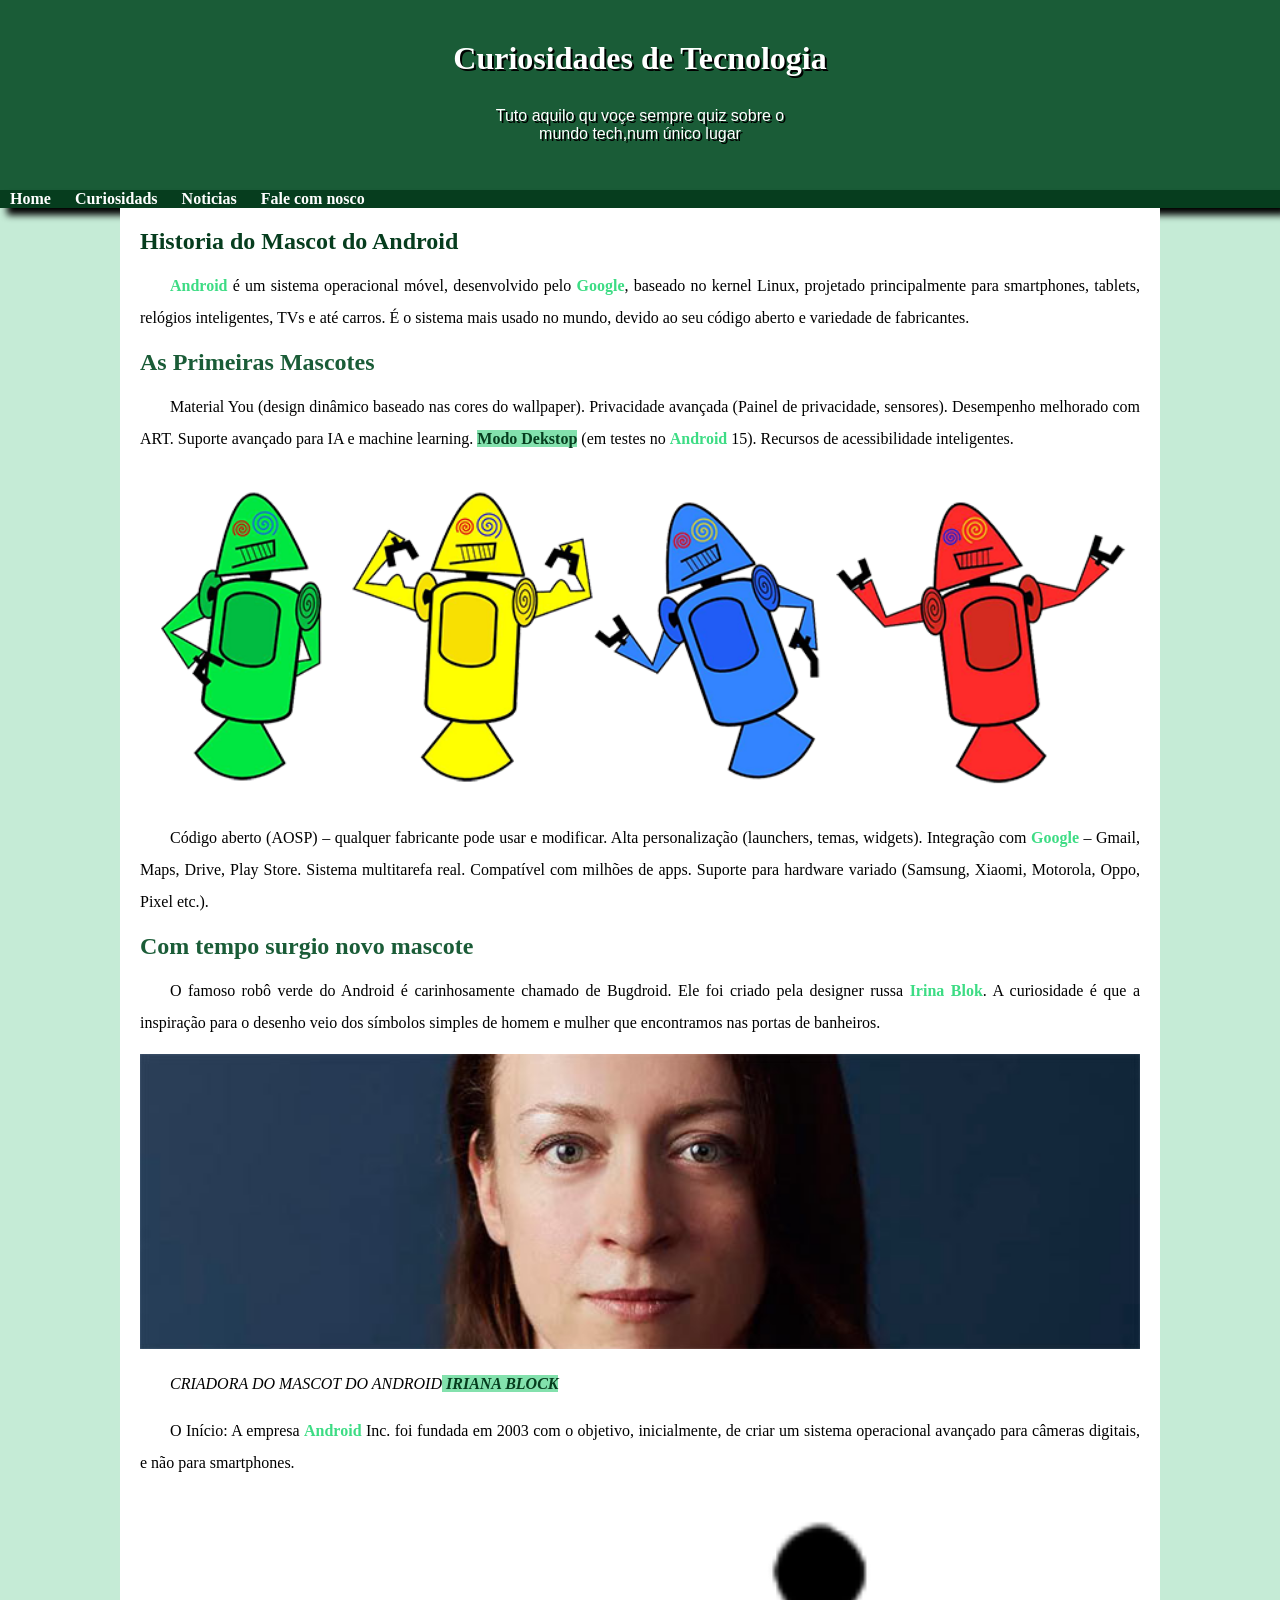
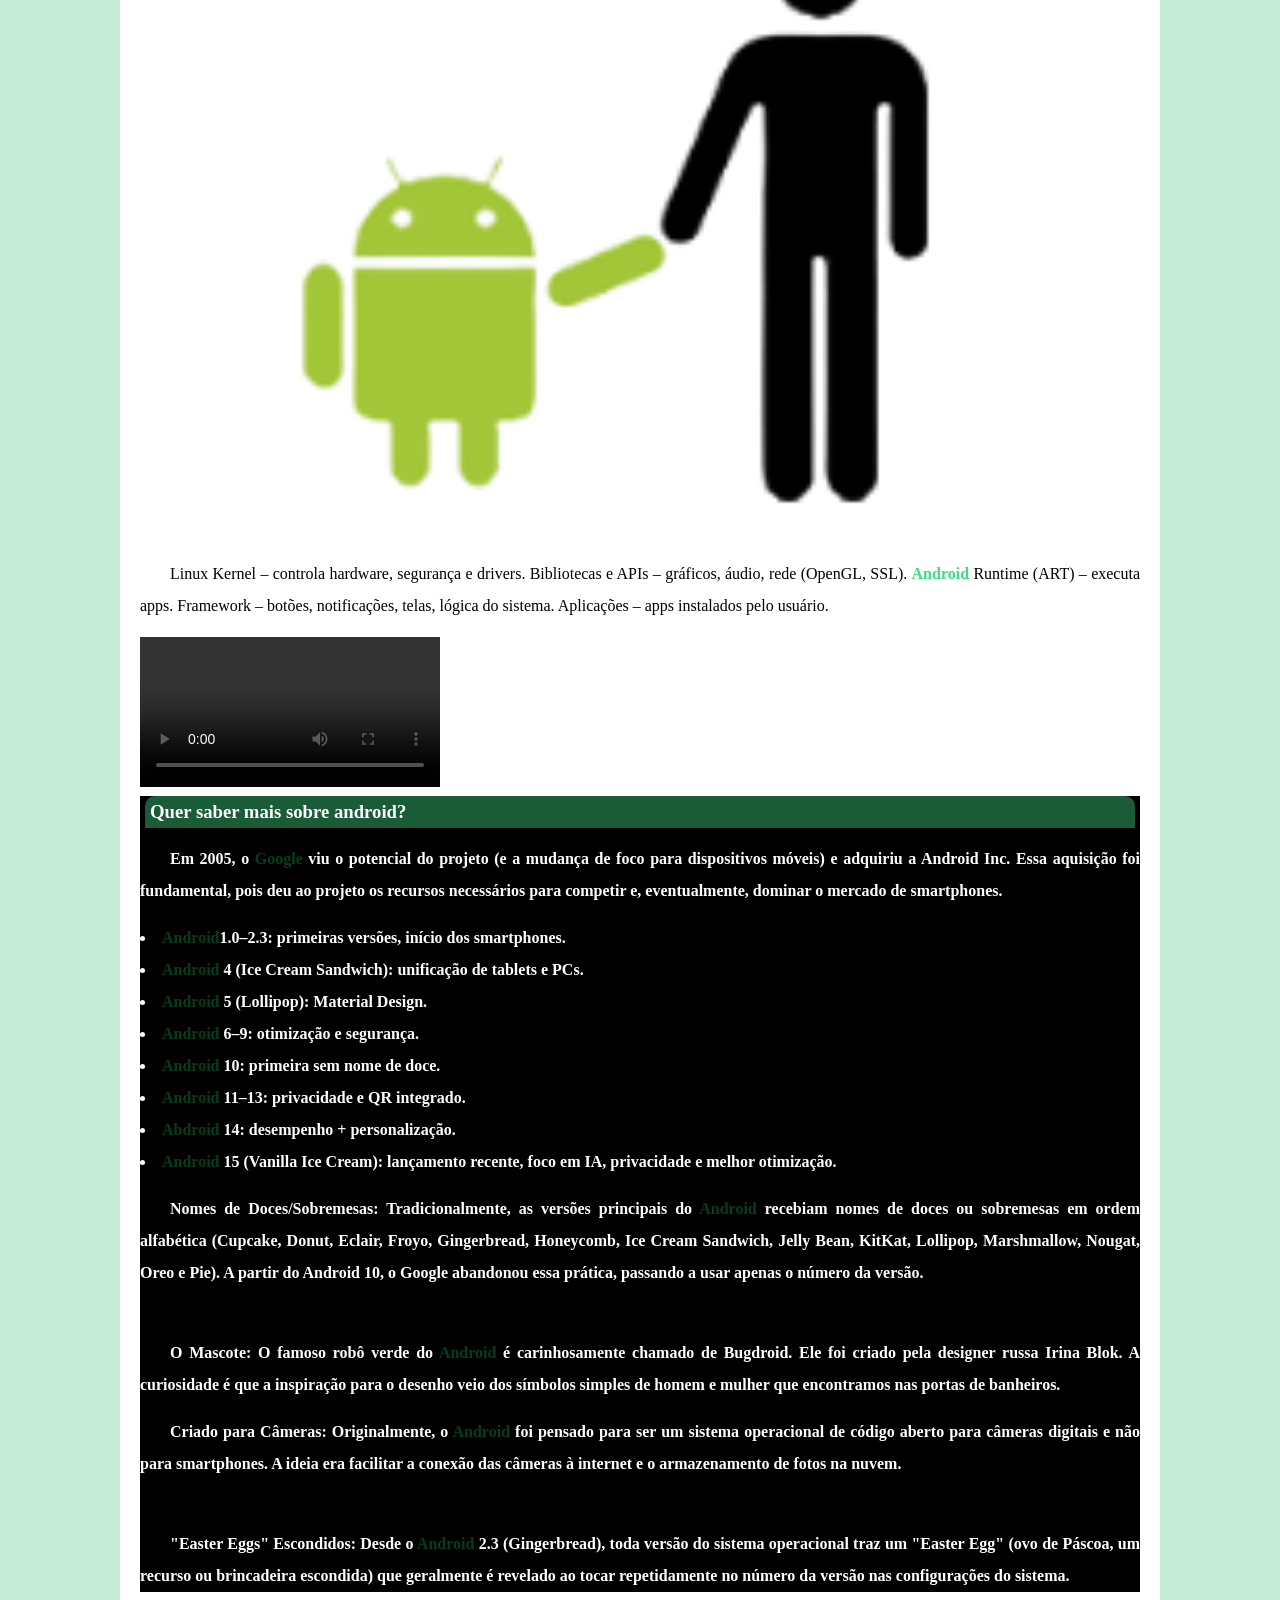
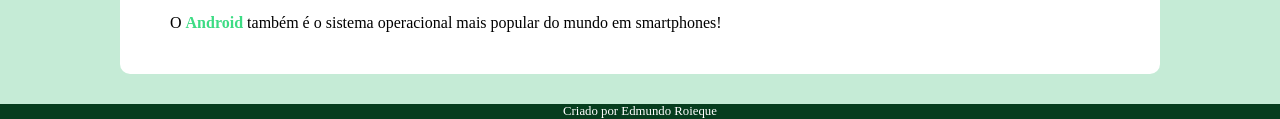
==== index.html @ cf729985 "Move arquivos para a raiz" ====
<!DOCTYPE html>

<html lang="pt">
<head>
  <meta http-equiv="CONTENT-TYPE" content="text/html; charset=UTF-8">
  <title>Como Surgio o Mascote do Android</title>
  <link rel="icon"  type="image/x-icon" href="css/imagem/favicon(1).ico">
    <link rel="stylesheet" href="css/estilo.css">
</head>
<body>
  <header>
    <h1> Curiosidades de Tecnologia</h1>
    <p> Tuto aquilo qu voçe sempre quiz sobre o mundo tech,num único lugar</p>
    
  </header>
  <nav>
    <a href="#">Home</a>
    <a href="#">Curiosidads</a>
    <a href="#">Noticias</a>
    <a href="#">Fale com nosco</a>
  </nav>
  <main>
    <article>
      <h1> 
        Historia do Mascot do Android
      </h1>
      <p>
        <strong>Android</strong> é um sistema operacional móvel, desenvolvido pelo <strong>Google</strong>, baseado no kernel Linux, projetado principalmente para smartphones, tablets, relógios inteligentes, TVs e até carros.
        É o sistema mais usado no mundo, devido ao seu código aberto e variedade de fabricantes.
      </p>
      <h2>
        As Primeiras Mascotes
      </h2>
      <p>Material You (design dinâmico baseado nas cores do wallpaper).
        Privacidade avançada (Painel de privacidade, sensores).
        Desempenho melhorado com ART.
        Suporte avançado para IA e machine learning.
        <a href="https://share.google/ZViBMnl83gEP2GgQC" target="_black">Modo Dekstop</a> (em testes no <strong>Android</strong> 15).
        Recursos de acessibilidade inteligentes.
      </p>
      <picture>
        <source media="(max-width: 800px)" srcset="imagem/imagem_pequena.png">
        <img src="imagem/imagem1.png" alt="primeiro mascote de android" >
      </picture>
      
      <p>
        Código aberto (AOSP) – qualquer fabricante pode usar e modificar.
        Alta personalização (launchers, temas, widgets).
        Integração com <strong>Google</strong> – Gmail, Maps, Drive, Play Store.
        Sistema multitarefa real.
        Compatível com milhões de apps.
        Suporte para hardware variado (Samsung, Xiaomi, Motorola, Oppo, Pixel etc.).
       </p>
      <h2>
        Com tempo surgio novo mascote
      </h2>
      <p>
        O famoso robô verde do Android é carinhosamente chamado de Bugdroid. Ele foi criado pela designer russa <strong>Irina Blok</strong>. A curiosidade é que a inspiração para o desenho veio dos símbolos simples de homem e mulher que encontramos nas portas de banheiros.
      </p>
      <picture>
        <source media="(max-width: 800px)" srcset="imagem/imagem_pequena2.jpeg">
        
      <img src="imagem/imagem2.jpg" alt="Irina criadora do mascot">
      </picture>
      <p>
        <i> CRIADORA DO MASCOT DO ANDROID<a href="https://share.google/k5J8vUS83o6iDdPIf" target="_black"> IRIANA BLOCK</a></i>
      </p>
      <p>
        O Início: A empresa <strong>Android</strong> Inc. foi fundada em 2003 com o objetivo, inicialmente, de criar um sistema operacional avançado para câmeras digitais, e não para smartphones.
      </p>
      <img src="imagem/imagem3.png" alt="android">
      <p>
        Linux Kernel – controla hardware, segurança e drivers.
        Bibliotecas e APIs – gráficos, áudio, rede (OpenGL, SSL).
        <strong>Android</strong> Runtime (ART) – executa apps.
        Framework – botões, notificações, telas, lógica do sistema.
        Aplicações – apps instalados pelo usuário.
        
      </p>
      <video controls style="max-width: 100%; height: auto;">
        <source src="imagem/meu-vidio.mp4" type="video/mp4">
     </video>
      
      <aside>
        <h3> Quer saber mais sobre android?</h3>
        <p>
          Em 2005, o <strong>Google</strong> viu o potencial do projeto (e a mudança de foco para dispositivos móveis) e adquiriu a Android Inc. Essa aquisição foi fundamental, pois deu ao projeto os recursos necessários para competir e, eventualmente, dominar o mercado de smartphones.
        </p>
        <ul>
          <li><strong>Android</strong>1.0–2.3: primeiras versões, início dos smartphones.</li>
          <li><strong>Android</strong> 4 (Ice Cream Sandwich): unificação de tablets e PCs.</li>
          <li><strong>Android</strong> 5 (Lollipop): Material Design.</li>
          <li><strong>Android</strong> 6–9: otimização e segurança.</li>
          <li><strong>Android</strong> 10: primeira sem nome de doce.</li>
          <li><strong>Android</strong> 11–13: privacidade e QR integrado.</li>
          <li><strong>Abdroid</strong> 14: desempenho + personalização.</li>
          <li><strong>Android</strong> 15 (Vanilla Ice Cream): lançamento recente, foco em IA, privacidade e melhor otimização. </li>
        </ul>
        <p>
           ​Nomes de Doces/Sobremesas: Tradicionalmente, as versões principais do <strong>Android</strong> recebiam nomes de doces ou sobremesas em ordem alfabética (Cupcake, Donut, Eclair, Froyo, Gingerbread, Honeycomb, Ice Cream Sandwich, Jelly Bean, KitKat, Lollipop, Marshmallow, Nougat, Oreo e Pie). A partir do Android 10, o Google abandonou essa prática, passando a usar apenas o número da versão.
        </p>
        ​<p>
          O Mascote: O famoso robô verde do <strong>Android</strong> é carinhosamente chamado de Bugdroid. Ele foi criado pela designer russa Irina Blok. A curiosidade é que a inspiração para o desenho veio dos símbolos simples de homem e mulher que encontramos nas portas de banheiros.
        ​</p>
        <p>
          Criado para Câmeras: Originalmente, o <strong>Android</strong> foi pensado para ser um sistema operacional de código aberto para câmeras digitais e não para smartphones. A ideia era facilitar a conexão das câmeras à internet e o armazenamento de fotos na nuvem.
        </p>
        ​<p>
          "Easter Eggs" Escondidos: Desde o <strong>Android</strong> 2.3 (Gingerbread), toda versão do sistema operacional traz um "Easter Egg" (ovo de Páscoa, um recurso ou brincadeira escondida) que geralmente é revelado ao tocar repetidamente no número da versão nas configurações do sistema.
        </p>
      </aside>
      <p>
      O <strong>Android</strong> também é o sistema operacional mais popular do mundo em smartphones!
      </p>
    </article>
  </main>
  <footer>
    <p>
      Criado por Edmundo Roieque
    </p>
  </footer>
</body>
</html>
---- css/estilo.css ----
@charset "UTF-8";
@font-face {
    font-family: android; /* Nome que você vai usar no CSS */
    src: url('IDroid Bold italic.otf') format('truetype'); /* Caminho para o arquivo da fonte */
}
@font-face {
    font-family: "bebas"; /* Nome que você vai usar no CSS */
    src: url('bebas/BebasNeue-Regular.ttf') format('truetype'); /* Caminho para o arquivo da fonte */
}

:root{
  --cor1:#c5ebd6;
  --cor2:#83e1ad;
  --cor3:#3ddc84;
  --cor4:#2fa866;
  --cor5:#1a5c37;
  --cor6:#063d1e;
  --font-padrao:arial,verdana,sans-serf;
  --fonte-destaque: bebas;
  --fonte-android:android;
}

* {
  margin: 0px;
  padding: 0px;
}

body{
  background-color: var(--cor1);
}



header{
  background : var(--cor5) ; 
    min-height: 150px;
    text-align: center;
    padding-top: 40px;
}

header > h1{
  font-family: var(--fonte-destaque);
  color:white;
    padding-bottom: 30px;
    font-size: 3m;
    text-shadow: 2px 2px 0px black;
}

header > p{
    font-family: var(--font-padrao);
  color : white;
    max-width: 300px;
    margin: auto;
    text-shadow: 2px 2px 0px black;
}
nav {
  background: var(--cor6);
    box-shadow: 7px 7px 7px black
}
nav > a {
    color : white;
    padding: 10px;
    
   text-decoration: navy; 
    font-weight: bold;
    transition-duration: 1s;
}
nav > a :hover {
    background-color: var(--cor3);
    color : var(--cor6);
}

main {
    
  min-width: 300px;
  max-width: 1000px;
  margin: auto;
  background: white;
    padding: 20px;
    margin-bottom: 30px;
    border-bottom-left-radius: 10px;
    border-bottom-right-radius: 10px;
}

main h1 {
  font-family: var(--fonte-android);
  color:var(--cor6);
}
main h2 {
    font-family: var(--fonte-android);
    color: var(--cor5);
    font-size: 1.5em;
    
}
main p {
    margin: 15px 0px 15px 0px;
    text-align: justify;
    text-indent: 30px;
    line-height: 2em;
}

main strong{
    color : var(--cor3);
    font-weight: bold;
    
}
main a{
    text-decoration: navy;
    font-weight: bold;
    color : var(--cor6);
    background-color:var(--cor2);
    
}
main a :hover{
    text-decoration: underline;
    color : var(--cor3);
}

main img {
  width: 100%;
}
aside {
    background-color:black; /*var(--cor2);*/
    color: white;
    font-weight: bold;
}
aside h3 {
    background-color: var(--cor5);
    color: white;
    padding: 5px;
    margin: 5px 5px 0px 5px ;
   border-radius: 10px 10px 0px 0px
}
aside  strong{
    color: var(--cor6);
    font-weight: bold;
}

aside > ul{
    list-style-position: inside;
    padding:0px;
}
aside > ul > li{
    line-height: 2em;
    text-align: justify;
}

footer{
  background: var(--cor6);
  color : white;
    text-align: center;
    font-size: 0.8em;
}
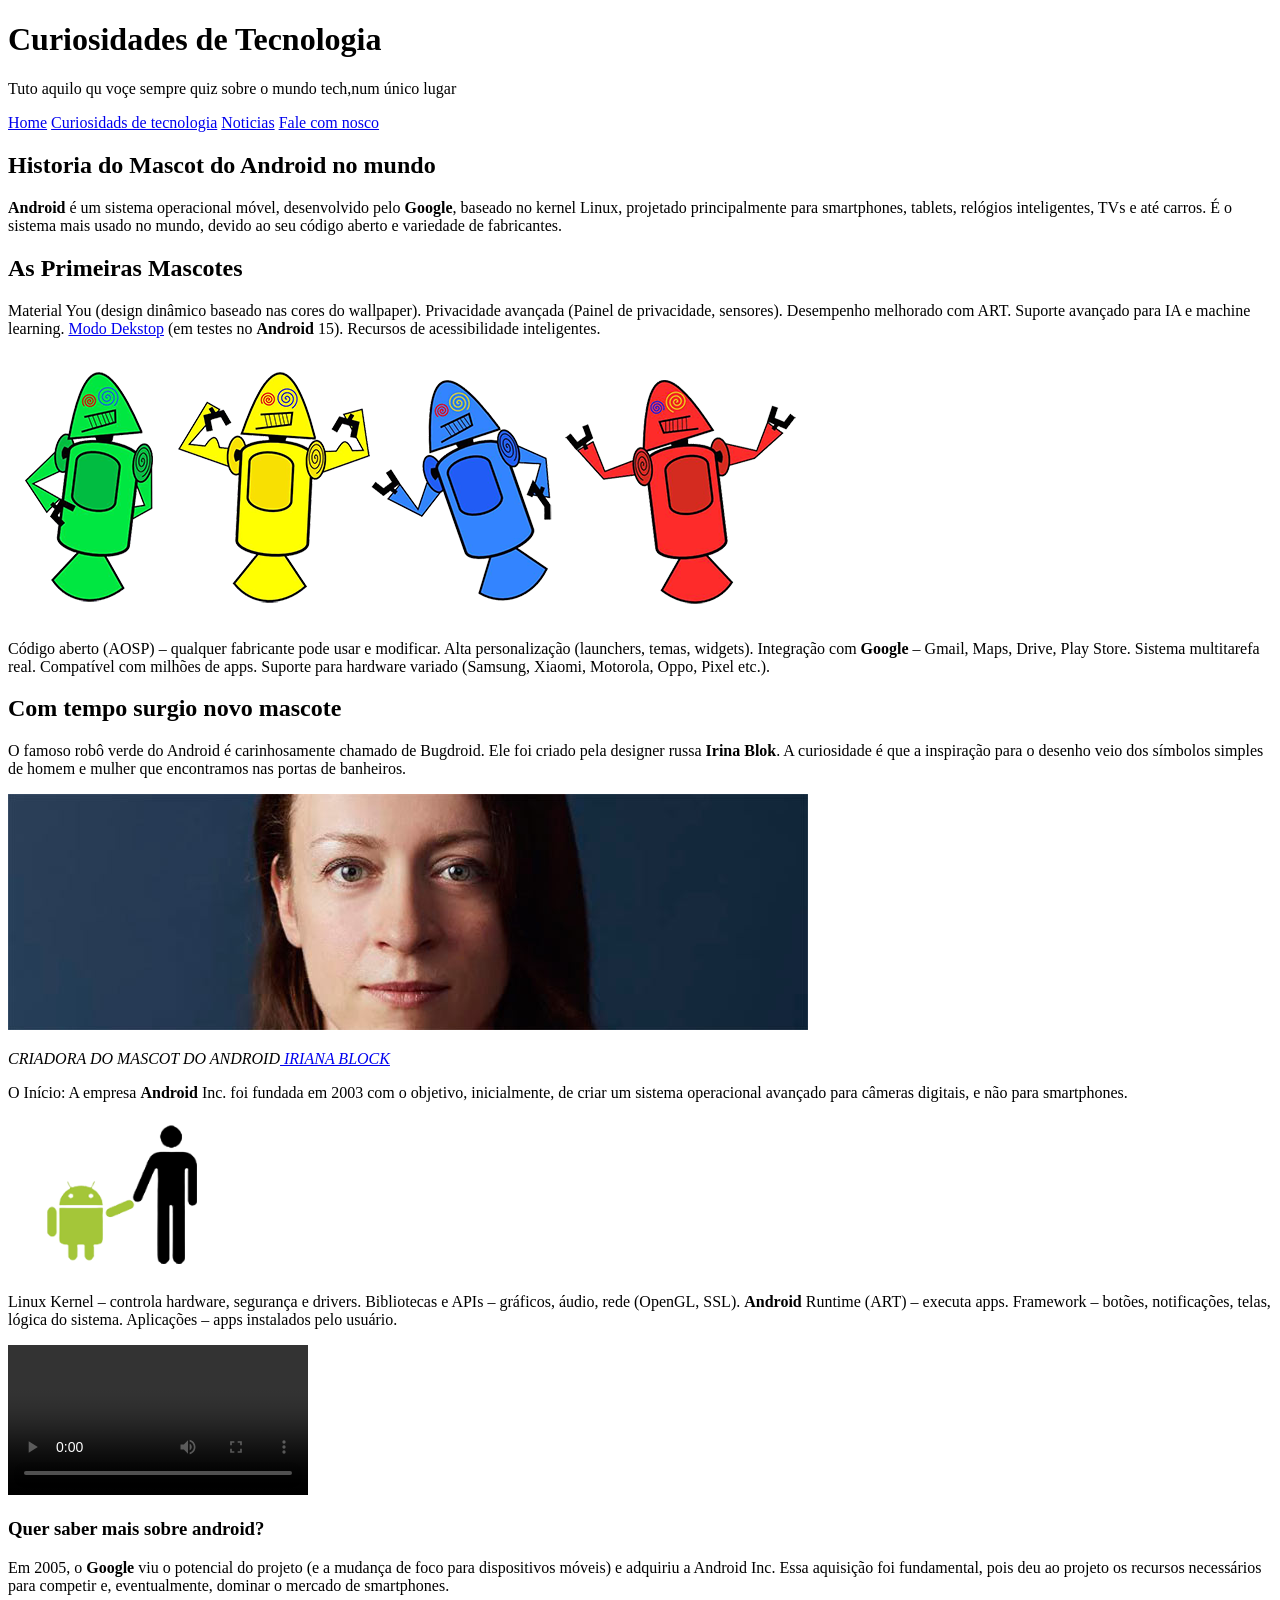
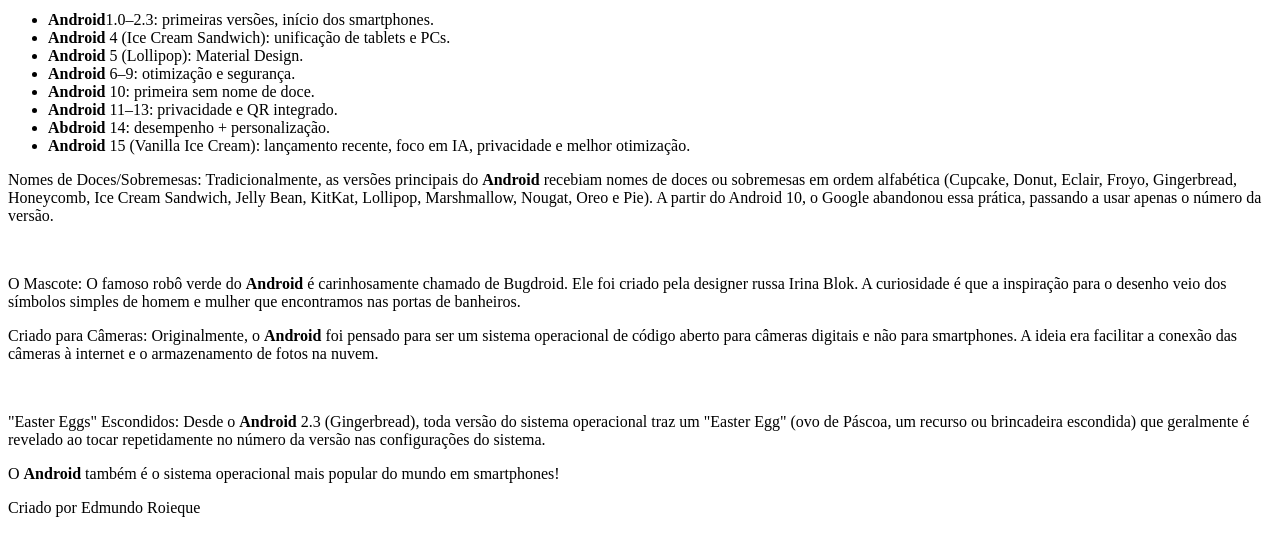
==== commit ce9c46db: "adicionei novo paragrafo" ====
--- a/index.html
+++ b/index.html
@@ -4,8 +4,8 @@
 <head>
   <meta http-equiv="CONTENT-TYPE" content="text/html; charset=UTF-8">
   <title>Como Surgio o Mascote do Android</title>
-  <link rel="icon"  type="image/x-icon" href="css/imagem/favicon(1).ico">
-    <link rel="stylesheet" href="css/estilo.css">
+  <link rel="icon"  type="image/x-icon" href="imagem/favicon(1).ico">
+    <link rel="stylesheet" href="CSS/estilo.css">
 </head>
 <body>
   <header>
@@ -15,14 +15,14 @@
   </header>
   <nav>
     <a href="#">Home</a>
-    <a href="#">Curiosidads</a>
+    <a href="#">Curiosidads de tecnologia</a>
     <a href="#">Noticias</a>
     <a href="#">Fale com nosco</a>
   </nav>
   <main>
     <article>
       <h1> 
-        Historia do Mascot do Android
+        Historia do Mascot do Android no mundo 
       </h1>
       <p>
         <strong>Android</strong> é um sistema operacional móvel, desenvolvido pelo <strong>Google</strong>, baseado no kernel Linux, projetado principalmente para smartphones, tablets, relógios inteligentes, TVs e até carros.
@@ -78,7 +78,7 @@
         
       </p>
       <video controls style="max-width: 100%; height: auto;">
-        <source src="imagem/meu-vidio.mp4" type="video/mp4">
+        <source src="video/meu-video.mp4" type="video/mp4">
      </video>
       
       <aside>
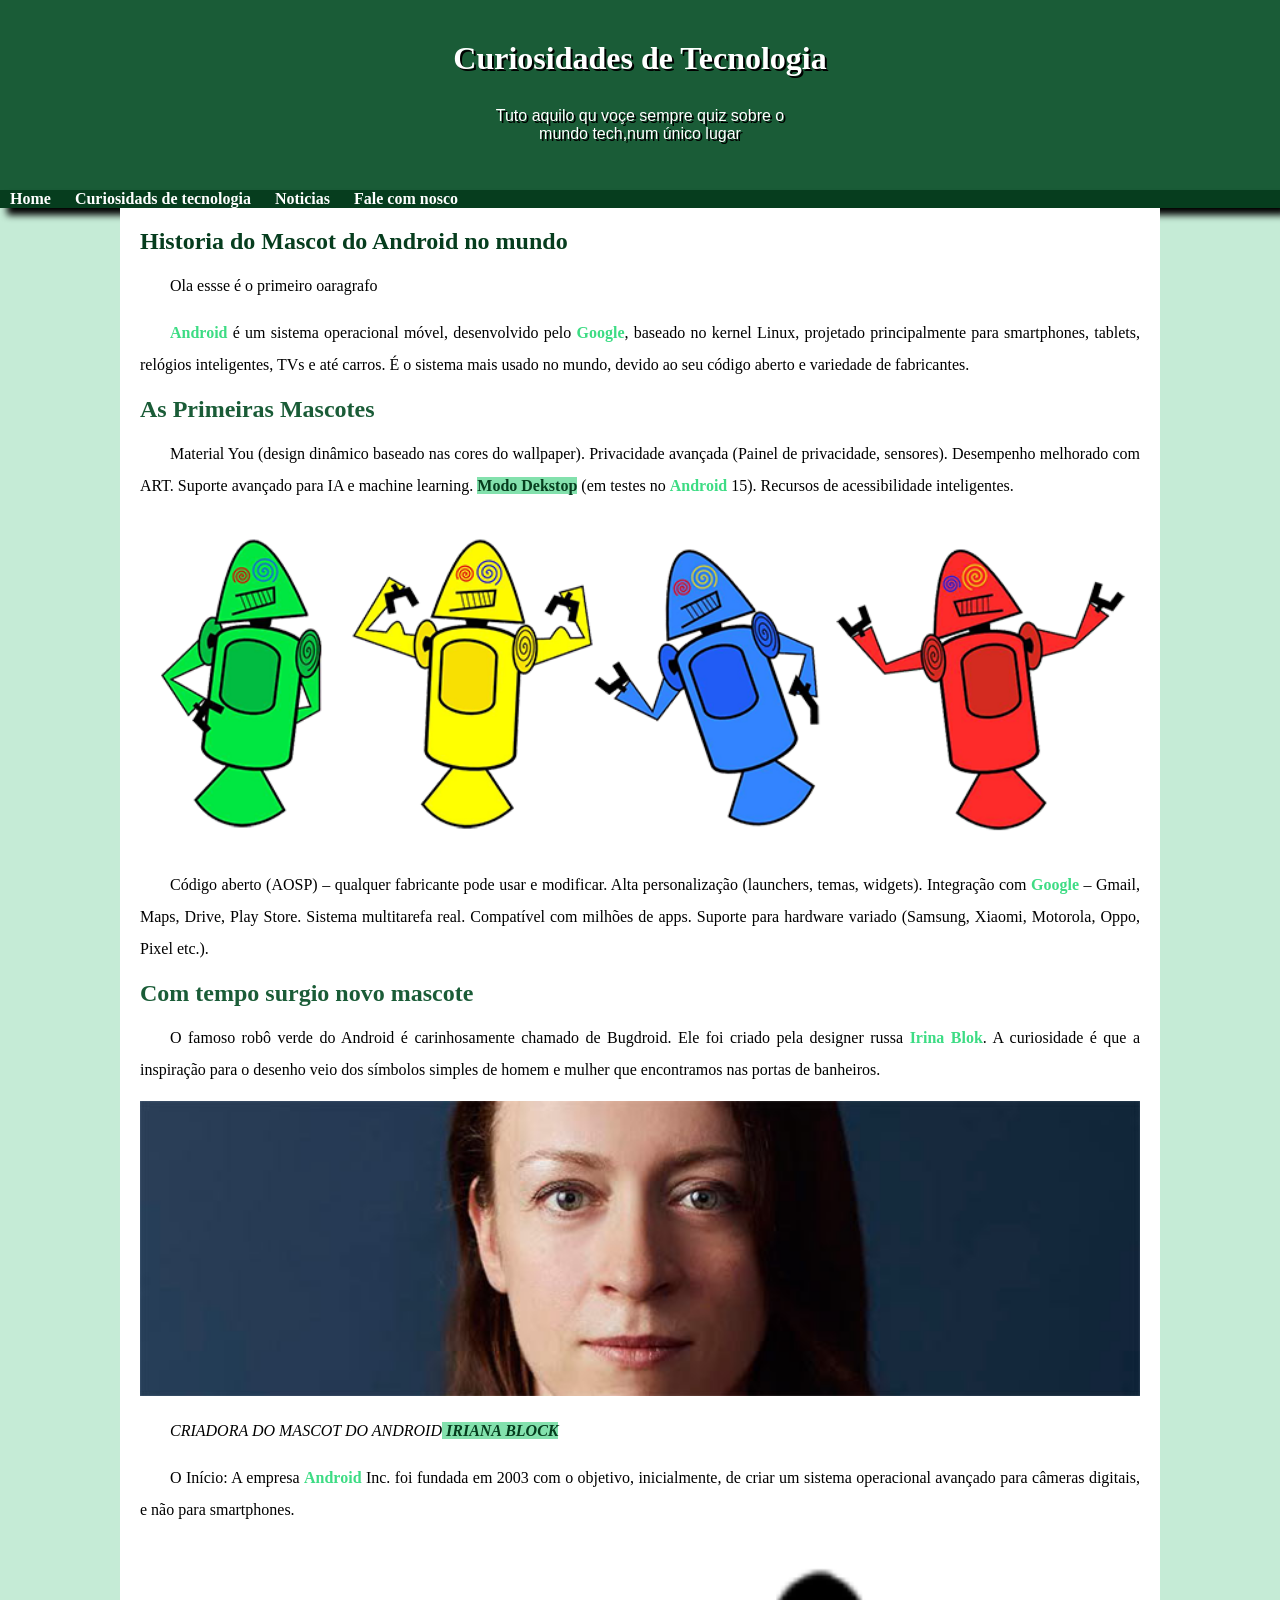
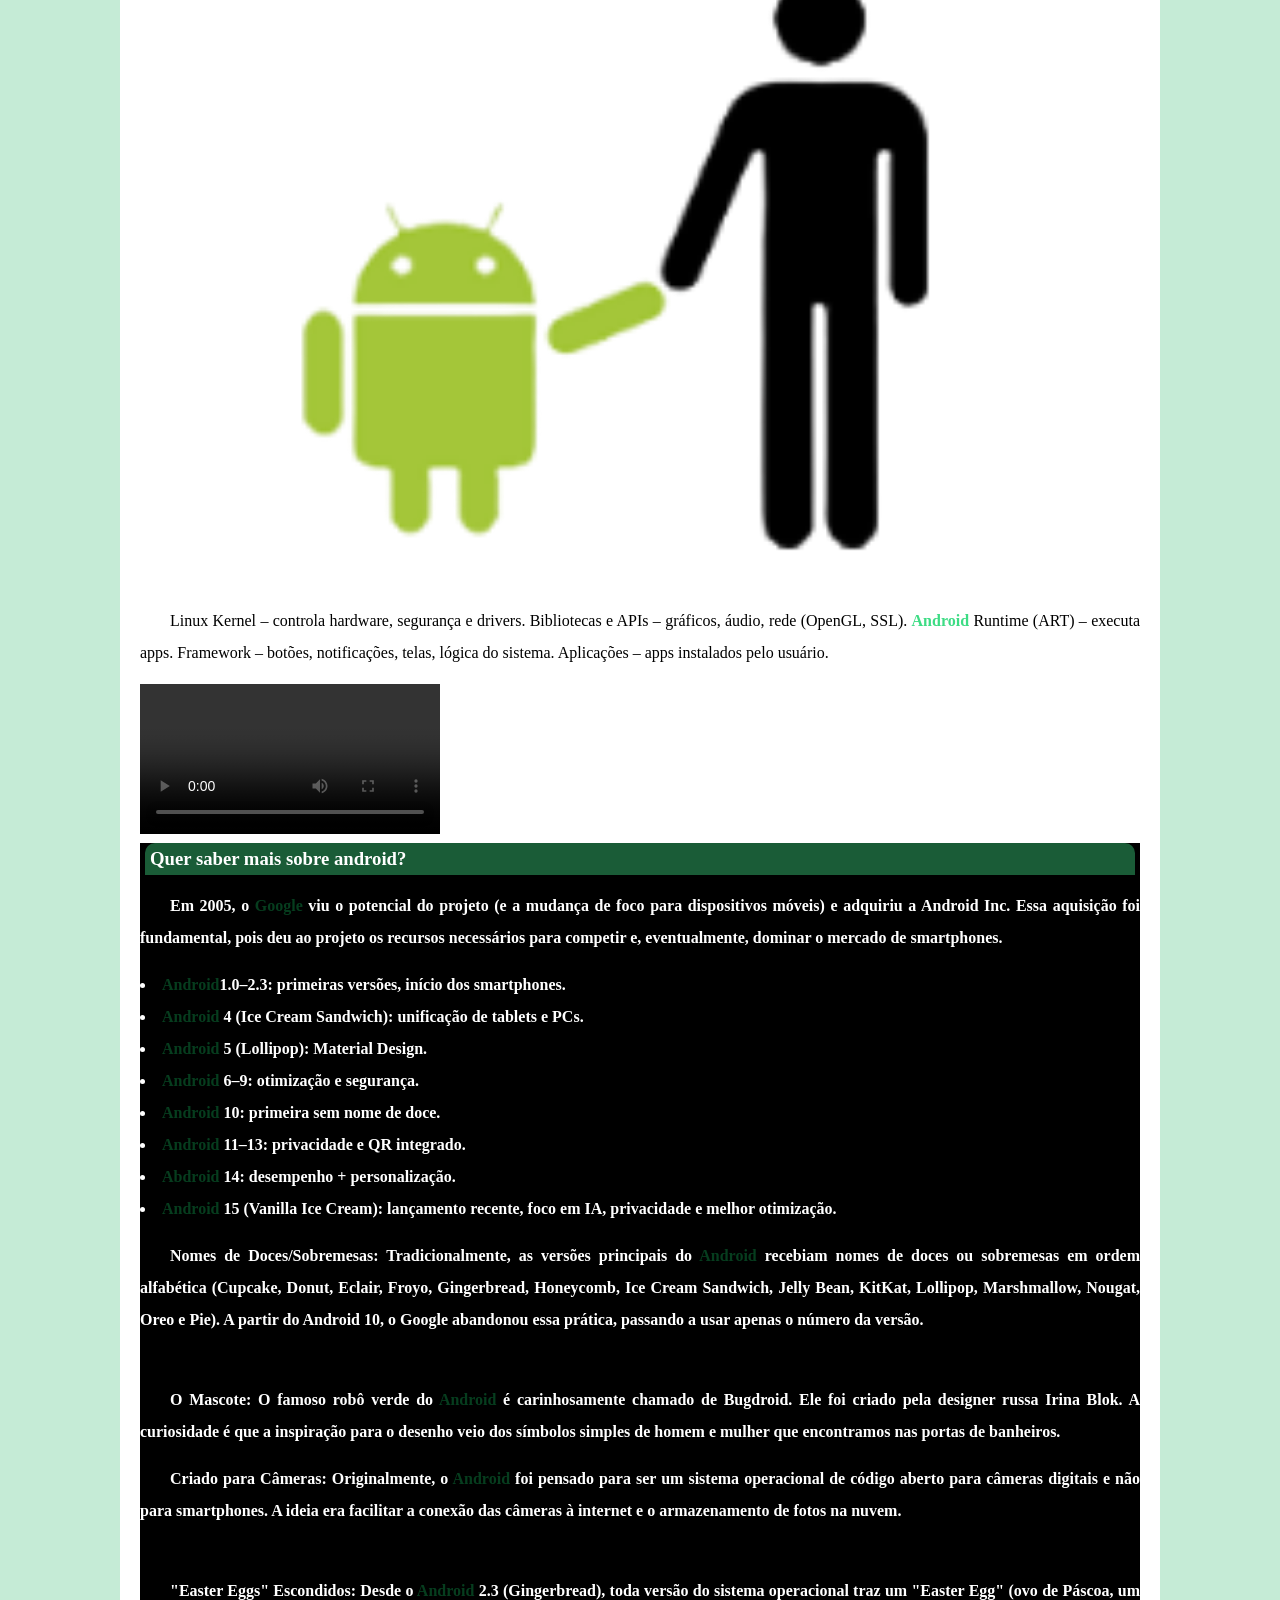
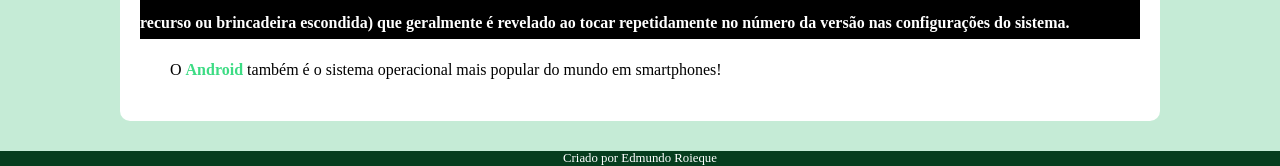
==== commit 9f5cacbf: "mudeei" ====
--- a/index.html
+++ b/index.html
@@ -5,7 +5,7 @@
   <meta http-equiv="CONTENT-TYPE" content="text/html; charset=UTF-8">
   <title>Como Surgio o Mascote do Android</title>
   <link rel="icon"  type="image/x-icon" href="imagem/favicon(1).ico">
-    <link rel="stylesheet" href="CSS/estilo.css">
+    <link rel="stylesheet" href="css/estilo.css">
 </head>
 <body>
   <header>
@@ -24,6 +24,7 @@
       <h1> 
         Historia do Mascot do Android no mundo 
       </h1>
+      <p>Ola essse é o primeiro oaragrafo</p>
       <p>
         <strong>Android</strong> é um sistema operacional móvel, desenvolvido pelo <strong>Google</strong>, baseado no kernel Linux, projetado principalmente para smartphones, tablets, relógios inteligentes, TVs e até carros.
         É o sistema mais usado no mundo, devido ao seu código aberto e variedade de fabricantes.
--- a/css/estilo.css
+++ b/css/estilo.css
@@ -0,0 +1,153 @@
+ @charset "UTF-8";
+@font-face {
+    font-family: android; /* Nome que você vai usar no CSS */
+    src: url('IDroid Bold italic.otf') format('truetype'); /* Caminho para o arquivo da fonte */
+}
+@font-face {
+    font-family: "bebas"; /* Nome que você vai usar no CSS */
+    src: url('bebas/BebasNeue-Regular.ttf') format('truetype'); /* Caminho para o arquivo da fonte */
+}
+
+:root{
+  --cor1:#c5ebd6;
+  --cor2:#83e1ad;
+  --cor3:#3ddc84;
+  --cor4:#2fa866;
+  --cor5:#1a5c37;
+  --cor6:#063d1e;
+  --font-padrao:arial,verdana,sans-serf;
+  --fonte-destaque: bebas;
+  --fonte-android:android;
+}
+
+* {
+  margin: 0px;
+  padding: 0px;
+}
+
+body{
+  background-color: var(--cor1);
+}
+
+
+
+header{
+  background : var(--cor5) ; 
+    min-height: 150px;
+    text-align: center;
+    padding-top: 40px;
+}
+
+header > h1{
+  font-family: var(--fonte-destaque);
+  color:white;
+    padding-bottom: 30px;
+    font-size: 3m;
+    text-shadow: 2px 2px 0px black;
+}
+
+header > p{
+    font-family: var(--font-padrao);
+  color : white;
+    max-width: 300px;
+    margin: auto;
+    text-shadow: 2px 2px 0px black;
+}
+nav {
+  background: var(--cor6);
+    box-shadow: 7px 7px 7px black
+}
+nav > a {
+    color : white;
+    padding: 10px;
+    
+   text-decoration: navy; 
+    font-weight: bold;
+    transition-duration: 1s;
+}
+nav > a :hover {
+    background-color: var(--cor3);
+    color : var(--cor6);
+}
+
+main {
+    
+  min-width: 300px;
+  max-width: 1000px;
+  margin: auto;
+  background: white;
+    padding: 20px;
+    margin-bottom: 30px;
+    border-bottom-left-radius: 10px;
+    border-bottom-right-radius: 10px;
+}
+
+main h1 {
+  font-family: var(--fonte-android);
+  color:var(--cor6);
+}
+main h2 {
+    font-family: var(--fonte-android);
+    color: var(--cor5);
+    font-size: 1.5em;
+    
+}
+main p {
+    margin: 15px 0px 15px 0px;
+    text-align: justify;
+    text-indent: 30px;
+    line-height: 2em;
+}
+
+main strong{
+    color : var(--cor3);
+    font-weight: bold;
+    
+}
+main a{
+    text-decoration: navy;
+    font-weight: bold;
+    color : var(--cor6);
+    background-color:var(--cor2);
+    
+}
+main a :hover{
+    text-decoration: underline;
+    color : var(--cor3);
+}
+
+main img {
+  width: 100%;
+}
+aside {
+    background-color:black; /*var(--cor2);*/
+    color: white;
+    font-weight: bold;
+}
+aside h3 {
+    background-color: var(--cor5);
+    color: white;
+    padding: 5px;
+    margin: 5px 5px 0px 5px ;
+   border-radius: 10px 10px 0px 0px
+}
+aside  strong{
+    color: var(--cor6);
+    font-weight: bold;
+}
+
+aside > ul{
+    list-style-position: inside;
+    padding:0px;
+}
+aside > ul > li{
+    line-height: 2em;
+    text-align: justify;
+}
+
+footer{
+  background: var(--cor6);
+  color : white;
+    text-align: center;
+    font-size: 0.8em;
+}
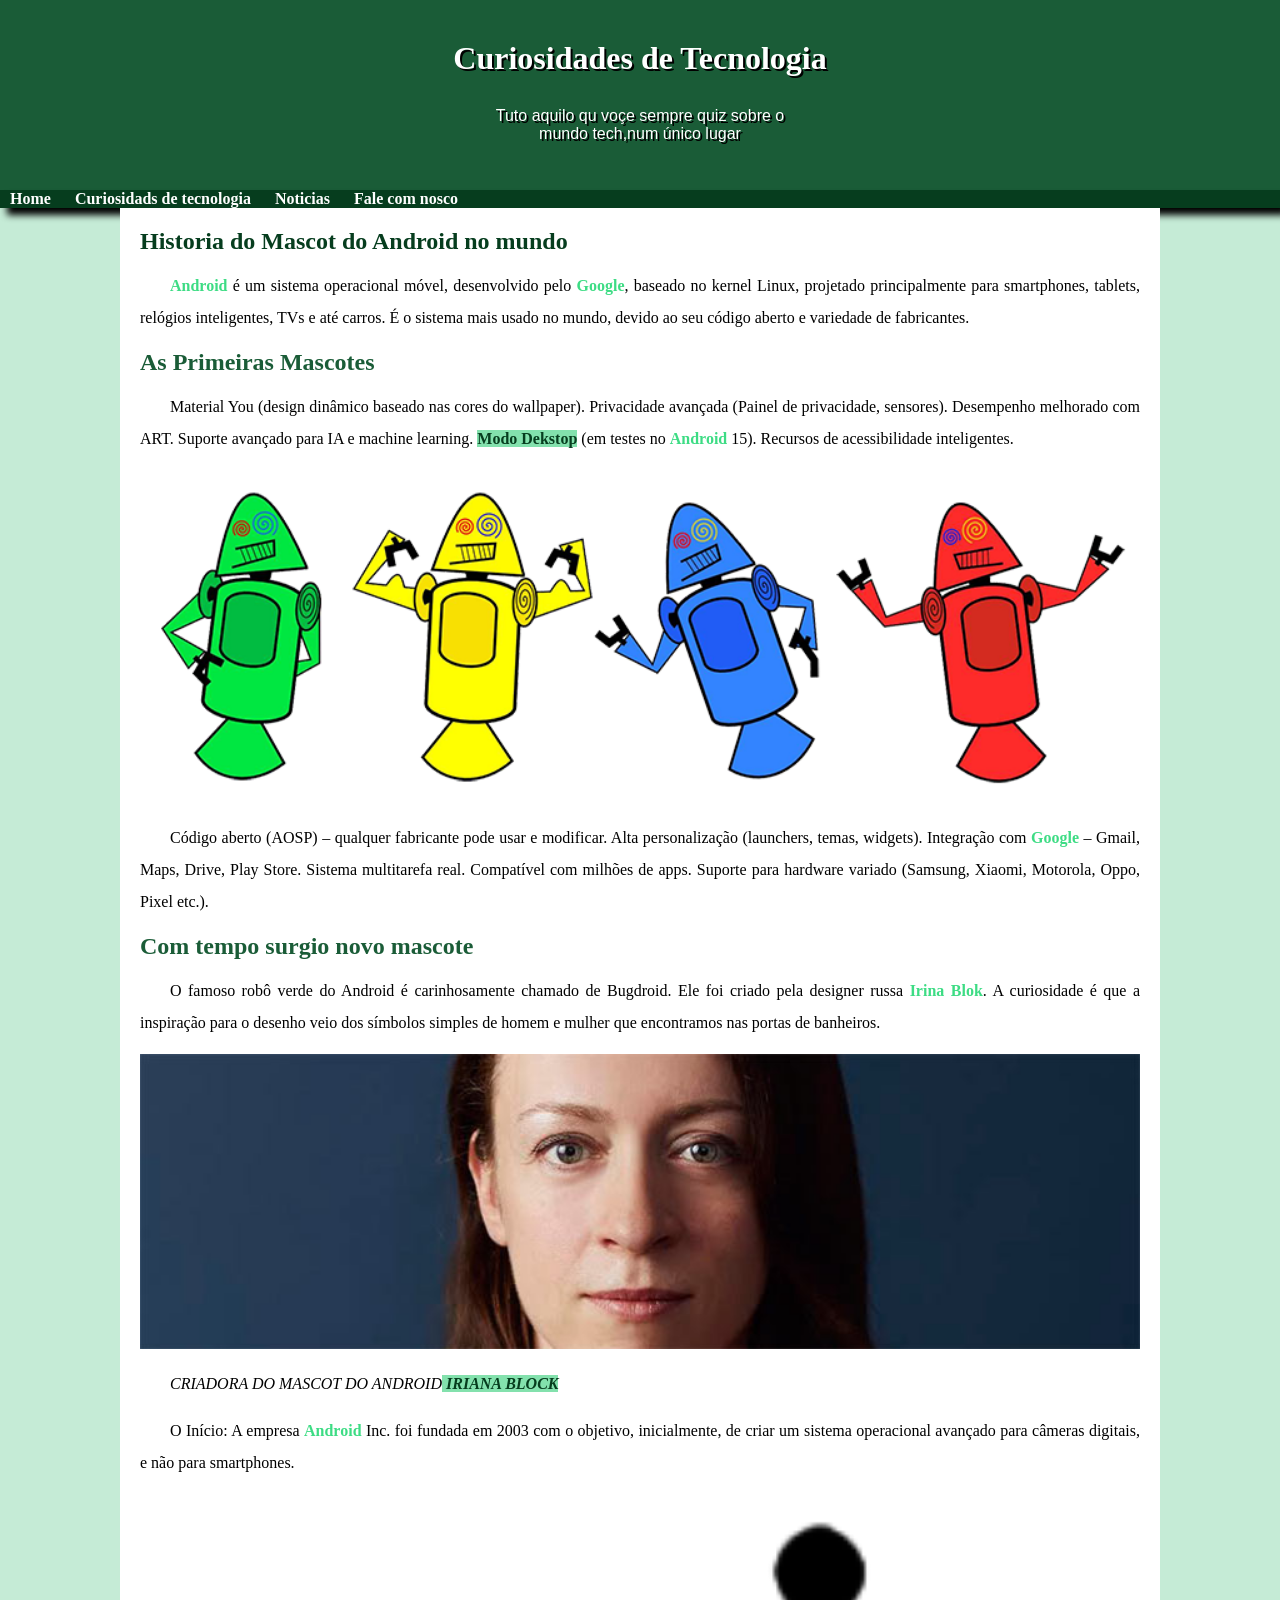
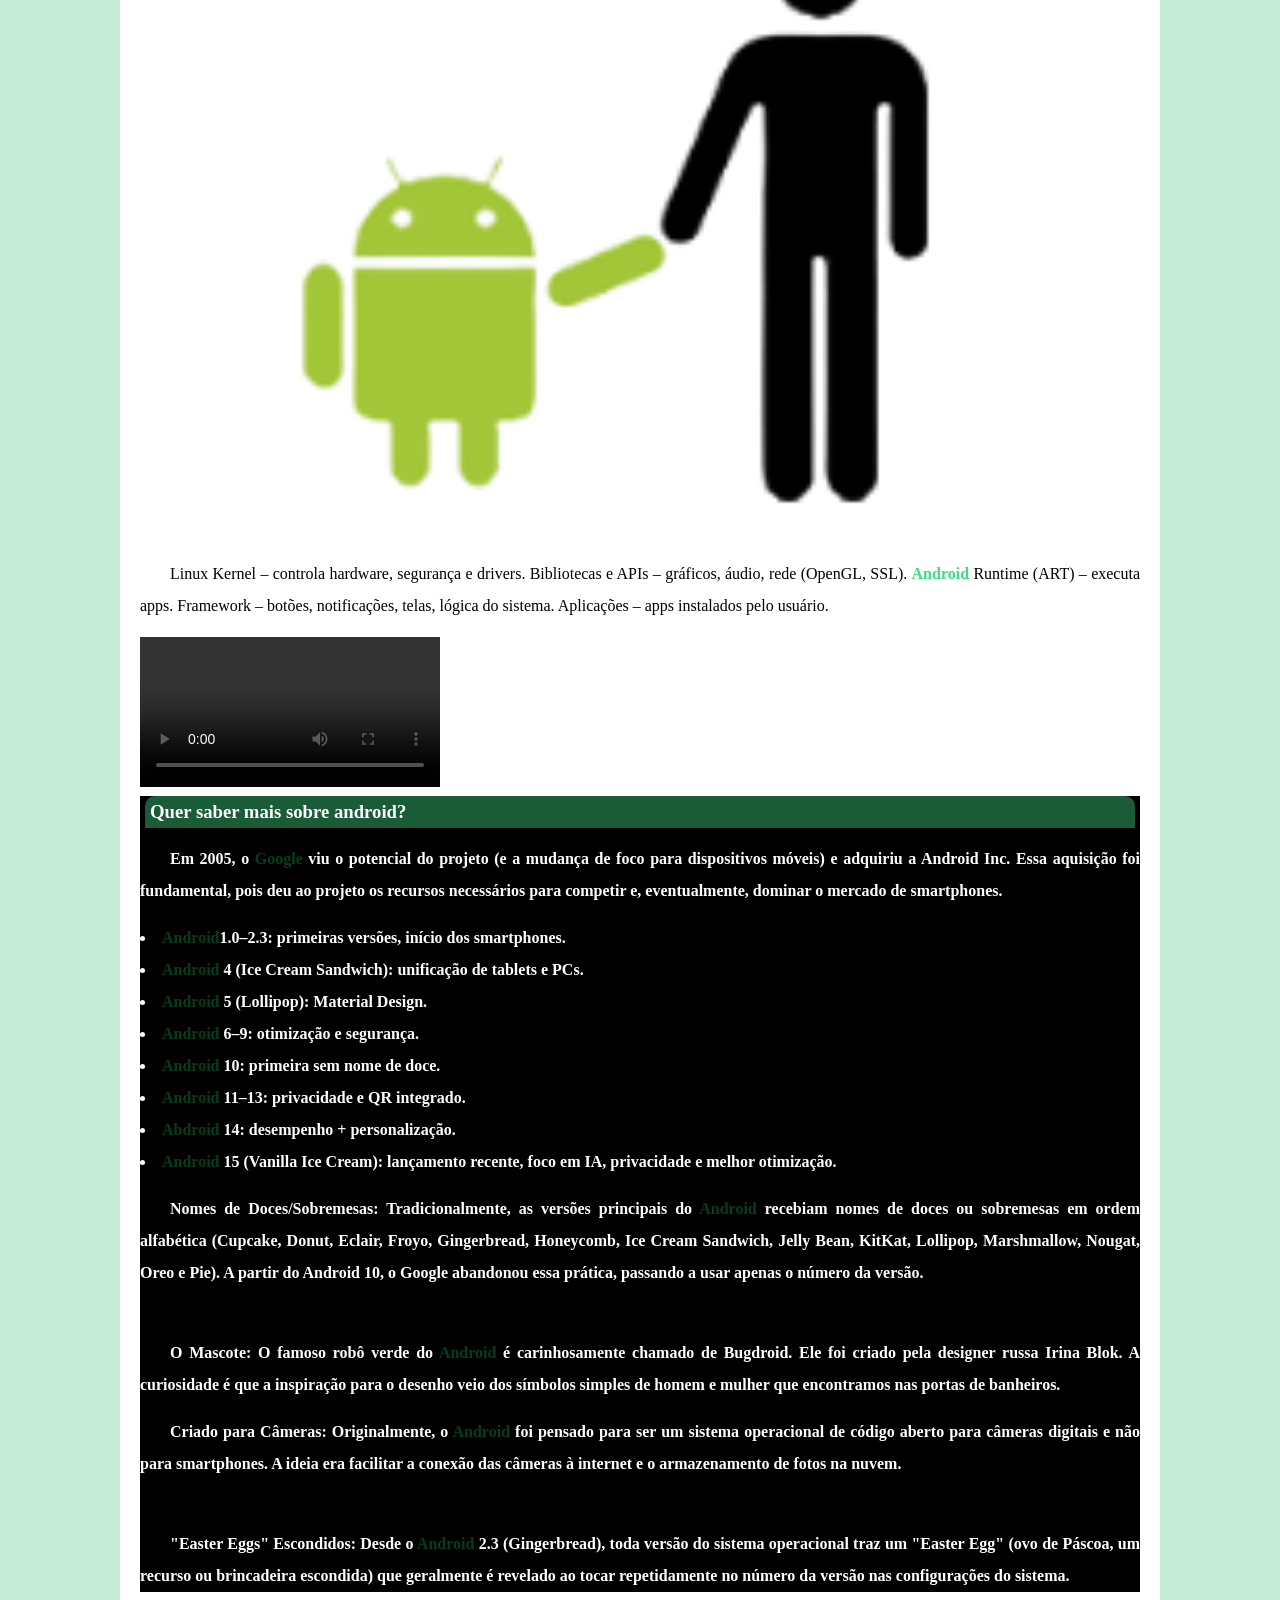
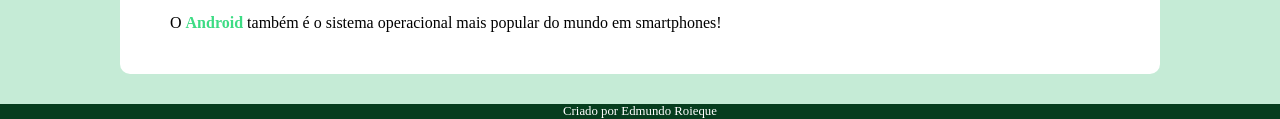
==== commit 2ea588d0: "nova versao" ====
--- a/index.html
+++ b/index.html
@@ -24,7 +24,7 @@
       <h1> 
         Historia do Mascot do Android no mundo 
       </h1>
-      <p>Ola essse é o primeiro oaragrafo</p>
+      
       <p>
         <strong>Android</strong> é um sistema operacional móvel, desenvolvido pelo <strong>Google</strong>, baseado no kernel Linux, projetado principalmente para smartphones, tablets, relógios inteligentes, TVs e até carros.
         É o sistema mais usado no mundo, devido ao seu código aberto e variedade de fabricantes.
